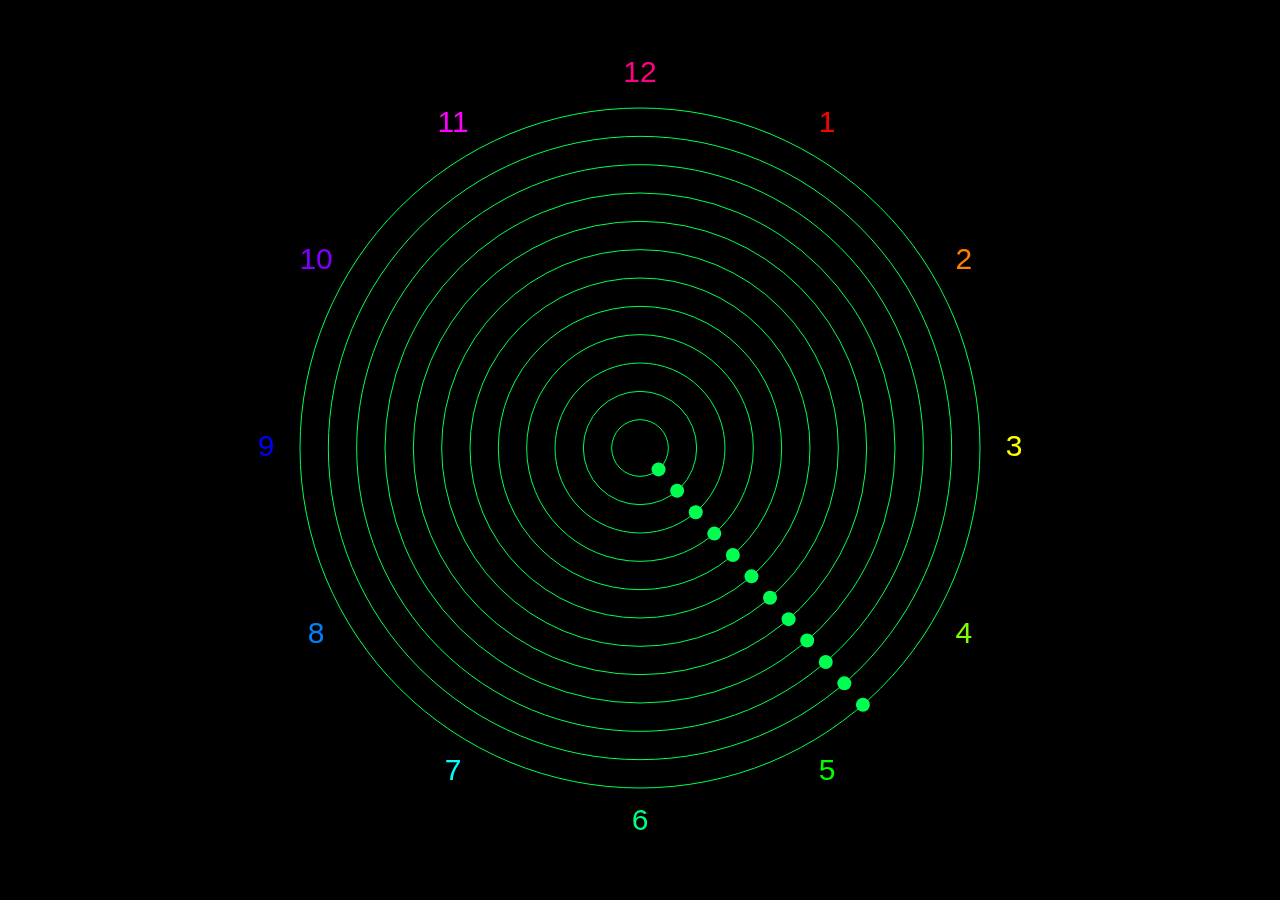
==== clock.html @ 402e6acd "update" ====
<!DOCTYPE html>
<html>
	<head>
		<style>
			html,body{
				overflow:hidden;
				text-align: center;
				background-color: black;
			}
		</style>
	</head>
	<body>
		<canvas id="canvas"></canvas>
		<span id="timer"></span>
		<script>
			var canvas = document.getElementById("canvas");
			var ctx = canvas.getContext("2d");
			var sze = Math.min(document.documentElement.clientWidth, document.documentElement.clientHeight)-20;
			var width = sze;
			var height = sze;
			canvas.width = width;
			canvas.height = height;
			var distance = (width-200)/24;

			function drawCirc(x, y, rad, color){
				ctx.beginPath();
				ctx.strokeStyle = color;
				ctx.arc(x,y,rad,0,2*Math.PI);
				ctx.stroke();
			}
			function rainbow(n,l) {
				n = n * 360 / l;
				return 'hsl(' + n + ',100%,50%)';
			}
			function drawPoint(x,y,radius,rate, color){
				var angle = rate*2*Math.PI-(Math.PI/2)
				var x = x + radius * Math.cos(angle);
				var y = y + radius * Math.sin(angle);
				ctx.fillStyle = color;
				ctx.beginPath();
				var size = 7
				ctx.arc(x,y,size,0,2*Math.PI);
				ctx.fill();
			}
			function drawCircs(time){
				var ms = time.getMilliseconds();
				var second = time.getSeconds()+ms/1000;
				var minute = time.getMinutes()+second/60;
				var hour = time.getHours()%12+minute/60;
				for(var i = 1; i <= 12; i++){
					var color = rainbow(12-(i), 12);
					var rate = 0;
					if(12-i < hour){
						rate = minute/60;
						color = rainbow(minute, 60)
					}else{
						rate = hour/12;
						color = rainbow(hour,12)
					}
					drawPoint(width/2, height/2, i*distance, rate, color);
					drawCirc(width/2, height/2, i*distance, color);
				}
			}
			function drawText(x,y,radius,hour, text, color){
				var angle = (hour/12)*2*Math.PI-(Math.PI/2)
				var size = 30;
				var x = x + radius * Math.cos(angle);
				var y = y + radius * Math.sin(angle);
				ctx.fillStyle = color;
				ctx.textAlign = "center"
				ctx.textBaseline = "middle"
				ctx.font = size+"px Arial";
				ctx.fillText(text,x,y);
			}
			function drawTime(time){
				var ms = time.getMilliseconds();
				var second = time.getSeconds()+ms/1000;
				var minute = time.getMinutes()+second/60;
				for(var i = 0; i < 12; i++){
					drawText(width/2, height/2, distance*13.2, i+1, parseInt(i+1), rainbow(i, 12));
				}
				//drawText(width/2, height/2, distance*13.2, minute/5, parseInt(minute));
			}
			setInterval(function(){
				ctx.clearRect(0,0, width, height);
				ctx.fillStyle = "black";
				ctx.fillRect(0,0, width, height);
				var now = new Date(Date.now());
				drawCircs(now);
				drawTime(now);
			}, 50);
			
		</script>
	</body>
</html>
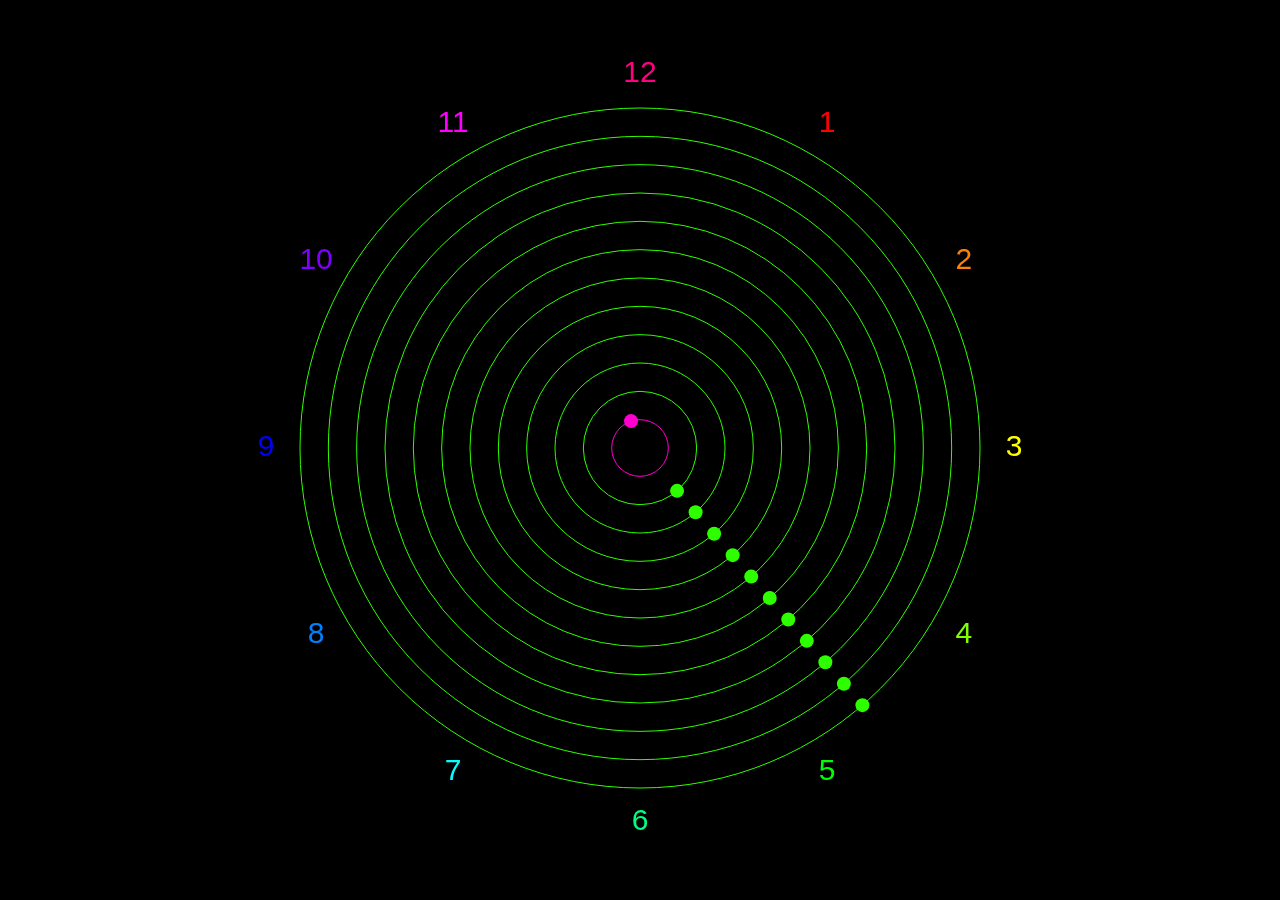
==== commit d93d0aa5: "update" ====
--- a/clock.html
+++ b/clock.html
@@ -50,12 +50,12 @@
 				for(var i = 1; i <= 12; i++){
 					var color = rainbow(12-(i), 12);
 					var rate = 0;
-					if(12-i < hour){
+					if((12-i+1) < hour){
 						rate = minute/60;
-						color = rainbow(minute, 60)
+						color = rainbow(minute-5, 60)
 					}else{
 						rate = hour/12;
-						color = rainbow(hour,12)
+						color = rainbow(hour-1,12)
 					}
 					drawPoint(width/2, height/2, i*distance, rate, color);
 					drawCirc(width/2, height/2, i*distance, color);
